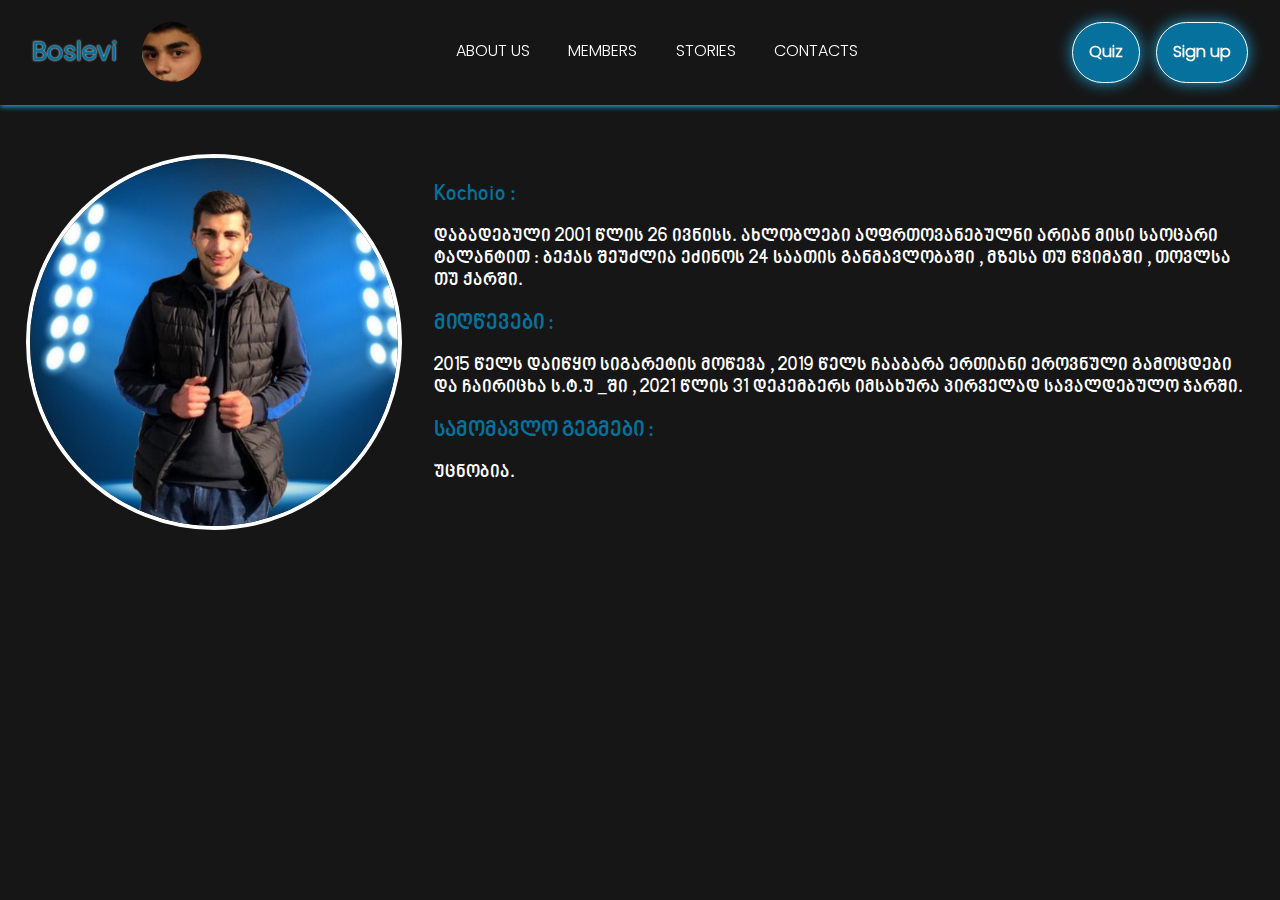
==== beka.html @ ec4d0c6d "Add files via upload" ====
<!DOCTYPE html>
<html lang="en">
<head>
    <meta charset="UTF-8">
    <meta http-equiv="X-UA-Compatible" content="IE=edge">
    <meta name="viewport" content="width=device-width, initial-scale=1.0">
    <title>Document</title>
    <link rel="stylesheet" href="info.css">
    <link rel="stylesheet" href="main-page.css">
    <script defer src="hamburger.js"></script>

</head>
<body>
    <header>
            <div class="header-main">
                <div class="left-side">
                    <a href="main-page.html">
                    <h4>Boslevi</h4>
                    </a>
                    <img src="images/conte.jpg" alt="">
                </div>
                <div class="hamburger">
                    <div class="line"></div>
                    <div class="line"></div>
                    <div class="line"></div>
                </div>
                <div class="middle-side">
                    <ul><li><a href="" class="active">About us</a></li>
                        <li><a href="">Members</a></li>
                        <li><a href="">Stories</a></li>
                        <li><a href="">Contacts</a></li>
                    </ul>
                </div>
                <div class="right-side">
                    <a href="quiz.html" id="first-a">Quiz</a>
                    <a href="signup.html">Sign up</a>
                </div>
            </div>
        </header>
        <div class="members-main">
                <img src="images/bekacover.jpg" alt="">
            <div class="members-text">
                <span>Kochoio : <p>დაბადებული 2001 წლის 26 ივნისს.
                     ახლობლები აღფრთოვანებულნი არიან მისი საოცარი ტალანტით : ბექას შეუძლია ეძინოს 24 საათის განმავლობაში , მზესა თუ წვიმაში ,
                     თოვლსა თუ ქარში.</p></span>
                    <span>მიღწევები : <p>2015 წელს დაიწყო სიგარეტის მოწევა , 2019 წელს ჩააბარა ერთიანი ეროვნული გამოცდები და ჩაირიცხა ს.ტ.უ _ში ,
                         2021 წლის 31 დეკემბერს იმსახურა პირველად სავალდებულო ჯარში.
                    </p></span>
                    <span>სამომავლო გეგმები : <p>უცნობია.</p>
                    </span>
            </div>
        </div>
</body>
</html>
---- info.css ----
body{
    background: rgb(22, 22, 22);
    font-family: Poppins;
}
header{
    top: 0;
}
.members-main{
    margin-top: 8em;
    display: flex;
    justify-content: center;
    align-items: center;
    padding: 2%;
}

.members-main img{
    width: 23em;
    height: 23em;
    object-fit: cover;
    border-radius: 50%;
    border: 4px solid white;
}
.members-text{
    margin-left: 2em;
}
.members-text span{
    font-size: 22px;
    color: rgb(5, 113, 156);
    font-family: Kartuli;
}
.members-text p{
    color: white;
    font-size: 18px;
    font-family: Kartuli;
}
@media (max-width: 885px){
    body{
        height: 130vh;
    }
    .members-main{
        flex-wrap: wrap;
        text-align: center;
    }
    .members-text{
        margin-top: 2em;
        margin-left: 0;
    }
}
@media (max-width: 390px){
    .members-main img{
        width: 20em;
        height: 20em;
    }
}
@media (max-width: 350px){
    .members-main img{
        width: 17em;
        height: 17em;
    }
}
@media (max-width: 285px){
    .members-main img{
        width: 14em;
        height: 14em;
    }
}
---- main-page.css ----
@font-face {
    font-family: Kartuli;
    src: url(bpg_nino_mtavruli_bold.ttf);
}
@font-face {
    font-family: Poppins;
    src: url(poppins/Poppins-Light.ttf);
}

body{
    margin: 0;
    padding: 0;
}
/* header */
header{
    width: 100%;
    display: flex;
    justify-content: center;
    align-items: center;
    font-family: Poppins;
    position: fixed;
    z-index: 3;
    background-color: rgb(22, 22, 22);
    box-shadow: 0 2px 5px rgb(30, 158, 209);
}
header a{
    text-decoration: none;
}
main{
    width: 100%;
    height: 100vh;
    background-image: url(images/ბსლვ.jpg);
    background-size: 100%;
    position: relative;
    border-bottom: 0.7em solid rgb(218, 214, 214);
}
main::after{
    content: "";
    width: 100%;
    position: absolute;
    height: 100vh;
    z-index: 1;
    background-color: rgba(0, 0, 0, 0.4);
}
.header-main{
    width: 95%;
    display: flex;
    justify-content: space-between;
    align-items: center;
    font-family: Poppins;
}
.left-side{
    display: flex;
    align-items: center;
}
.left-side img{
    width: 60px;
    height: 60px;
    object-fit: cover;
    border-radius: 40px;
}
.left-side h4{
    font-size: 25px;
    margin-right: 1em;
    text-shadow: 0 0 2px white;
    color: rgb(5, 113, 156);
}
.hamburger{
    display: none;
}

.middle-side a{
    color: white;
    font-size: 16px;
    text-transform: uppercase;
}
.middle-side ul{
    display: flex;
    justify-content: center;
} 
.middle-side ul li{
    list-style: none;
    text-align: center;
    transition: 0.2s;
    padding: 1.2em;
}

.middle-side a::after{
    content: "";
    width: 0%;
    margin: auto;
    display: block;
    height: 2px;
    background:white;
    border-bottom: 1px solid white;
    transition: 0.5s;
}
.middle-side a:hover::after{
    width: 100%;
}
.right-side{
    display: flex;
    align-items: center;
    justify-content: space-between;
}
.right-side a{
    text-decoration: none;
    padding: 1em ;
    border-radius: 3em;
    background:rgb(5, 113, 156);
    color: white;
    font-weight: bold;
    box-shadow: 0 0 15px rgb(30, 158, 209); 
    border: 1px solid white;
}
.right-side a::after{
    content: '';
    width: 0%;
    margin: auto;
    display: block;
    height: 2px;
    background: white;
    transition: 0.5s;
}
.right-side a:hover::after{
    width: 100%;
}
#first-a{
   margin-right: 1em; 
}
@media only screen and (max-width: 932px){
    .hamburger{
        display: block;
        cursor: pointer;
    }
    .hamburger .line{
        width: 30px;
        height: 3px;
        background: white;
        margin: 6px 0;
    }
    .middle-side{
        height: 0;
        position: absolute;
        top: 90px;
        left: 0;
        right: 0;
        width: 100vw;
        background: rgb(22, 22, 22);
        display: flex;
        justify-content: center;
        overflow: hidden;
        transition: 0.5s;
    }
    .middle-side.active{
        height: 450px;
    }
    .middle-side ul{
        display: block;
        width: fit-content;
        text-align: center;
        transition: 0.5s;
        margin-left: -40px;
        margin-top: 60px;
    }
    .right-side{
        display: none;
    }
}
/* center text */
.center-text-container{
    position: absolute;
    width: 100%;
    height: 100%;
    display: flex;
    align-items: center;
    justify-content: center;
    font-family: Poppins;
    color: white;
    z-index: 2;
}
.c-t-c{
    text-align: center;
    font-family: cursive;
    color: white;
}
.c-t-c p{
    font-family: Kartuli;
    font-size: 18px;
}
.inputs{
    width: 100%;
    display: flex;
    justify-content: center;
    align-items: center;
}
.inputs input{
    width: 50%;
    padding-left: 1.5em;
    height: 3.5em;
    border: none;
    border-top-left-radius: 3em;
    border-bottom-left-radius: 3em;
    font-size: 15px;
    font-family: Poppins;
    color: black;
}
.inputs button{
    width: 30%;
    height: 3.6em;
    border: none;
    font-size: 15px;
    background-color: rgb(5, 113, 156);
    font-weight: bold;
    color: white;
    font-family: Poppins;
    border-top-right-radius: 3em;
    border-bottom-right-radius: 3em;
    cursor: pointer;
    transition: 0.5s;
}

.inputs button:hover{
    background-color: rgb(22, 91, 240);
}
.inputs button:active{
    background: white;
    color:rgb(5, 113, 156);
    transition: 0.3s;
}
@media (max-width: 384px){
    .right-side a{
        padding: 0.8em;
        font-size: 14px;
    }
    .left-side img{
        width: 50px;
        height: 50px;
    }
}
@media (max-width: 344px){
    .right-side a{
        padding: 0.7em;
        font-size: 12px;
    }
    .left-side img{
        width: 40px;
        height: 40px;
    }
}
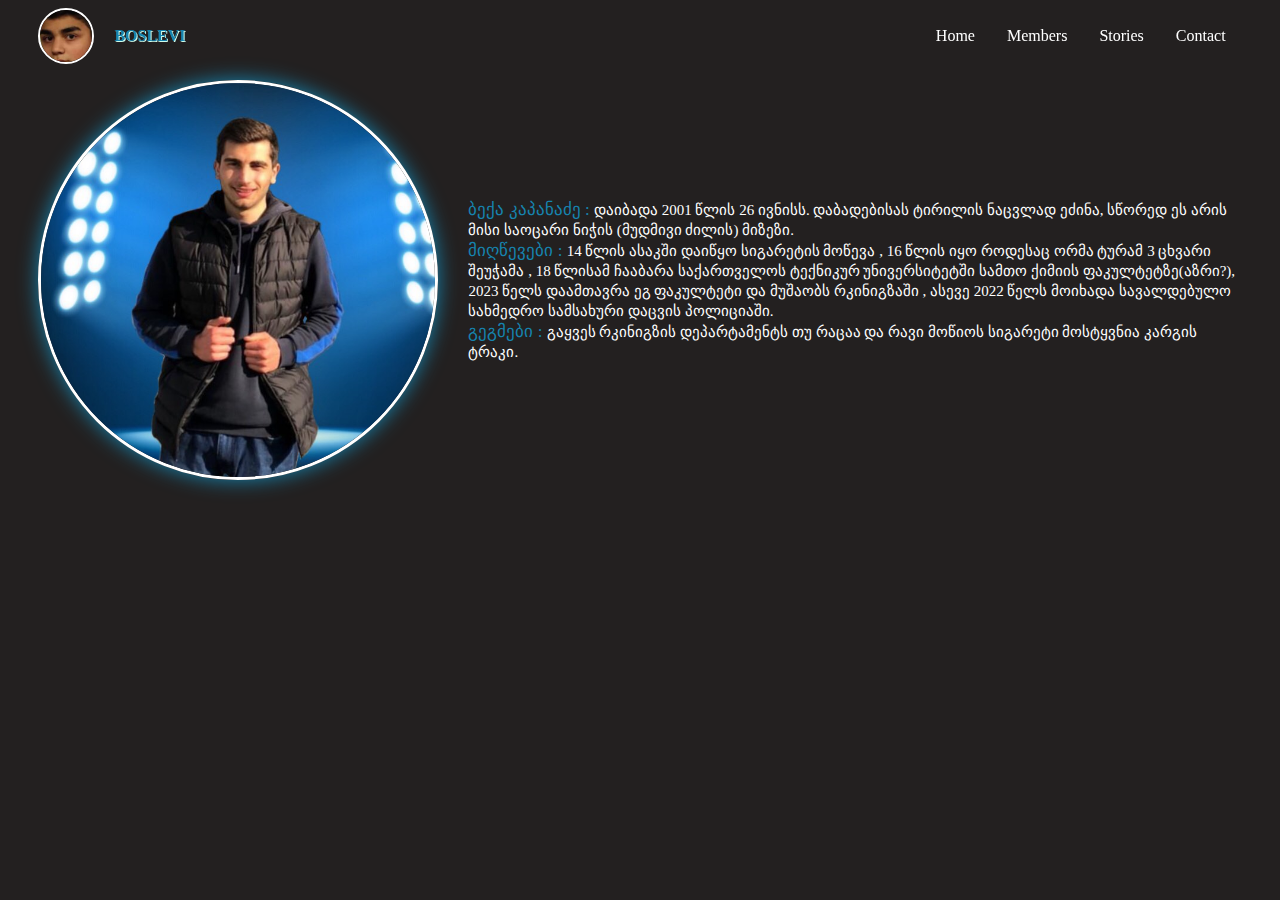
==== commit 744a8e94: "Add files via upload" ====
--- a/beka.html
+++ b/beka.html
@@ -2,53 +2,45 @@
 <html lang="en">
 <head>
     <meta charset="UTF-8">
-    <meta http-equiv="X-UA-Compatible" content="IE=edge">
     <meta name="viewport" content="width=device-width, initial-scale=1.0">
     <title>Document</title>
-    <link rel="stylesheet" href="info.css">
-    <link rel="stylesheet" href="main-page.css">
-    <script defer src="hamburger.js"></script>
-
+    <link rel="stylesheet" href="header.css">
+    <link rel="stylesheet" href="member-about.css">
 </head>
 <body>
-    <header>
-            <div class="header-main">
-                <div class="left-side">
-                    <a href="main-page.html">
-                    <h4>Boslevi</h4>
-                    </a>
-                    <img src="images/conte.jpg" alt="">
-                </div>
-                <div class="hamburger">
-                    <div class="line"></div>
-                    <div class="line"></div>
-                    <div class="line"></div>
-                </div>
-                <div class="middle-side">
-                    <ul><li><a href="" class="active">About us</a></li>
-                        <li><a href="">Members</a></li>
-                        <li><a href="">Stories</a></li>
-                        <li><a href="">Contacts</a></li>
-                    </ul>
-                </div>
-                <div class="right-side">
-                    <a href="quiz.html" id="first-a">Quiz</a>
-                    <a href="signup.html">Sign up</a>
-                </div>
-            </div>
-        </header>
-        <div class="members-main">
-                <img src="images/bekacover.jpg" alt="">
-            <div class="members-text">
-                <span>Kochoio : <p>დაბადებული 2001 წლის 26 ივნისს.
-                     ახლობლები აღფრთოვანებულნი არიან მისი საოცარი ტალანტით : ბექას შეუძლია ეძინოს 24 საათის განმავლობაში , მზესა თუ წვიმაში ,
-                     თოვლსა თუ ქარში.</p></span>
-                    <span>მიღწევები : <p>2015 წელს დაიწყო სიგარეტის მოწევა , 2019 წელს ჩააბარა ერთიანი ეროვნული გამოცდები და ჩაირიცხა ს.ტ.უ _ში ,
-                         2021 წლის 31 დეკემბერს იმსახურა პირველად სავალდებულო ჯარში.
-                    </p></span>
-                    <span>სამომავლო გეგმები : <p>უცნობია.</p>
-                    </span>
-            </div>
+    
+    <header id="header"><a href="main.html">
+        <div class="header-left">
+            <img src="images/conte.jpg" alt="">
+            <p class="header-logo-text">BOSLEVI</p>
         </div>
+    </a>
+        <div class="header-hamburger" id="hamburger">
+            <div class="line"></div>
+            <div class="line"></div>
+            <div class="line"></div>
+        </div>
+        <div class="header-right">
+            <a href="main.html">Home</a>
+            <a href="">Members</a>
+            <a href="">Stories</a>
+            <a href="">Contact</a>
+
+        </div>
+    </header>
+
+    <section class="member-about">
+        <img src="images/bekacover.jpg" alt="">
+        <div class="member-about-text">
+            <p>ბექა კაპანაძე : <span>დაიბადა 2001 წლის 26 ივნისს. დაბადებისას ტირილის ნაცვლად ეძინა, სწორედ ეს არის  მისი საოცარი ნიჭის (მუდმივი ძილის) მიზეზი.</span></p>
+            <p>მიღწევები : <span>14 წლის ასაკში დაიწყო სიგარეტის მოწევა , 16 წლის იყო როდესაც ორმა ტურამ 3 ცხვარი შეუჭამა , 18 წლისამ ჩააბარა საქართველოს ტექნიკურ უნივერსიტეტში სამთო ქიმიის ფაკულტეტზე(აზრი?),
+                2023 წელს დაამთავრა ეგ ფაკულტეტი და მუშაობს რკინიგზაში , ასევე 2022 წელს მოიხადა სავალდებულო სახმედრო სამსახური დაცვის პოლიციაში.
+            </span></p>
+            <p>გეგმები : <span>გაყვეს რკინიგზის დეპარტამენტს თუ რაცაა და რავი მოწიოს სიგარეტი მოსტყვნია კარგის ტრაკი.</span></p>
+        </div>
+    </section>
+
+    
+    <script src="hamburger.js"></script>
 </body>
 </html>--- a/header.css
+++ b/header.css
@@ -0,0 +1,126 @@
+*{
+    margin: 0;
+    padding: 0;
+    box-sizing: border-box;
+    text-decoration: none;
+}
+body a{
+    text-decoration: none;
+}
+:root{
+    --blue--light: rgb(22, 132, 175);
+    --blue--black: rgb(2, 48, 66);
+    --background: rgb(35, 32, 32);
+}
+@import url('https://fonts.googleapis.com/css2?family=Tektur:wght@500&display=swap');
+header{
+    position: fixed;
+    top: 0;
+    left: 0;
+    width: 100%;
+    padding: 0.5em 3%;
+    color: var(--blue--light);
+    font-family: 'Tektur', cursive;
+    display: flex;
+    justify-content: space-between;
+    align-items: center;
+    z-index: 6;
+    transition: 0.8s;
+}
+#header.style{
+    box-shadow: 0 0 20px var(--blue--light);
+    border-bottom: 2px solid white;
+    background-color: rgb(35, 32, 32);
+}
+.header-left{
+    display: flex;
+    align-items: center;
+    gap: 20px;
+    cursor: pointer;
+}
+header a{
+    text-decoration: none;
+}
+header p{
+    font-size: 16px;
+    font-weight: bold;
+    text-shadow: 1px 1px 0 rgb(208, 254, 238);
+}
+header img{
+    width: 3.5em;
+    height: 3.5em;
+    object-fit: cover;
+    object-position: center;
+    border-radius: 50%;
+    border: 2px solid white;
+}
+.header-hamburger{
+    display: none;
+}
+.header-hamburger:hover{
+    .line{
+        transition: 0.5s;
+        background-color:rgb(21, 141, 215);
+    }
+}
+.header-hamburger:active{
+    .line{
+        color: white;
+        transition: 0.2s;
+    }
+    
+}
+.line{
+    width: 100%;
+    height: 2px;
+    background-color: white;
+    border-radius: 3px;
+}
+.header-right.active{
+    height: 400px;
+    opacity: 1;
+}
+.header-right{
+    z-index: 1;
+    display: flex;
+    
+}
+.header-right a{
+    text-decoration: none;
+    color: white;
+    padding: 0.6em 1em;
+    transition: 0.5s;
+}
+.header-right a:hover{
+    color: var(--blue--light);
+}
+.header-logo-text {
+    color: var(--blue--light);
+}
+@media (max-width: 670px){
+    .header-hamburger{
+        display: block;
+        width: 1.8em;
+        height: 1.2em;
+        display: flex;
+        flex-direction: column;
+        justify-content: space-between;
+        cursor: pointer;
+    }
+    .header-right{
+        flex-direction: column;
+        align-items: center;
+        gap: 20px;
+        justify-content: center;
+        position: absolute;
+        width: 300px;
+        top: 4.67em;
+        right: 0;
+        background-color: rgb(35, 32, 32);
+        height: 0;
+        border-bottom-left-radius: 3px;
+        transition: 0.5s;
+        overflow: hidden;
+        
+    }
+}--- a/member-about.css
+++ b/member-about.css
@@ -0,0 +1,53 @@
+.member-about{
+    position: relative;
+    top: 4.5em;
+    width: 100%;
+    height: 100%;
+    padding: 0.5em 3%;
+    z-index: 2;
+    display: flex;
+    align-items: center;
+    justify-content: space-between;
+    gap: 30px;
+}
+body{
+    background-color: var(--background);
+}
+header{
+    z-index: 3;
+}
+.member-about-text p{
+    font-size: 17px;
+    color: var(--blue--light);
+    font-family: Kartuli;
+}
+.member-about-text span{
+    color: white;
+    font-size: 15px;
+}
+.member-about img{
+    width: 400px;
+    height: 400px;
+    border-radius: 50%;
+    object-fit: cover;
+    border: 3px solid white;
+    box-shadow: 0 0 20px var(--blue--light);
+}
+@media(max-width: 800px){
+    .member-about{
+        flex-direction: column;
+        text-align: center;
+    }
+}
+@media(max-width: 440px){
+    .member-about img{
+        width: 300px;
+        height: 300px;
+    }
+}
+@media(max-width: 330px){
+    .member-about img{
+        width: 200px;
+        height: 200px;
+    }
+}